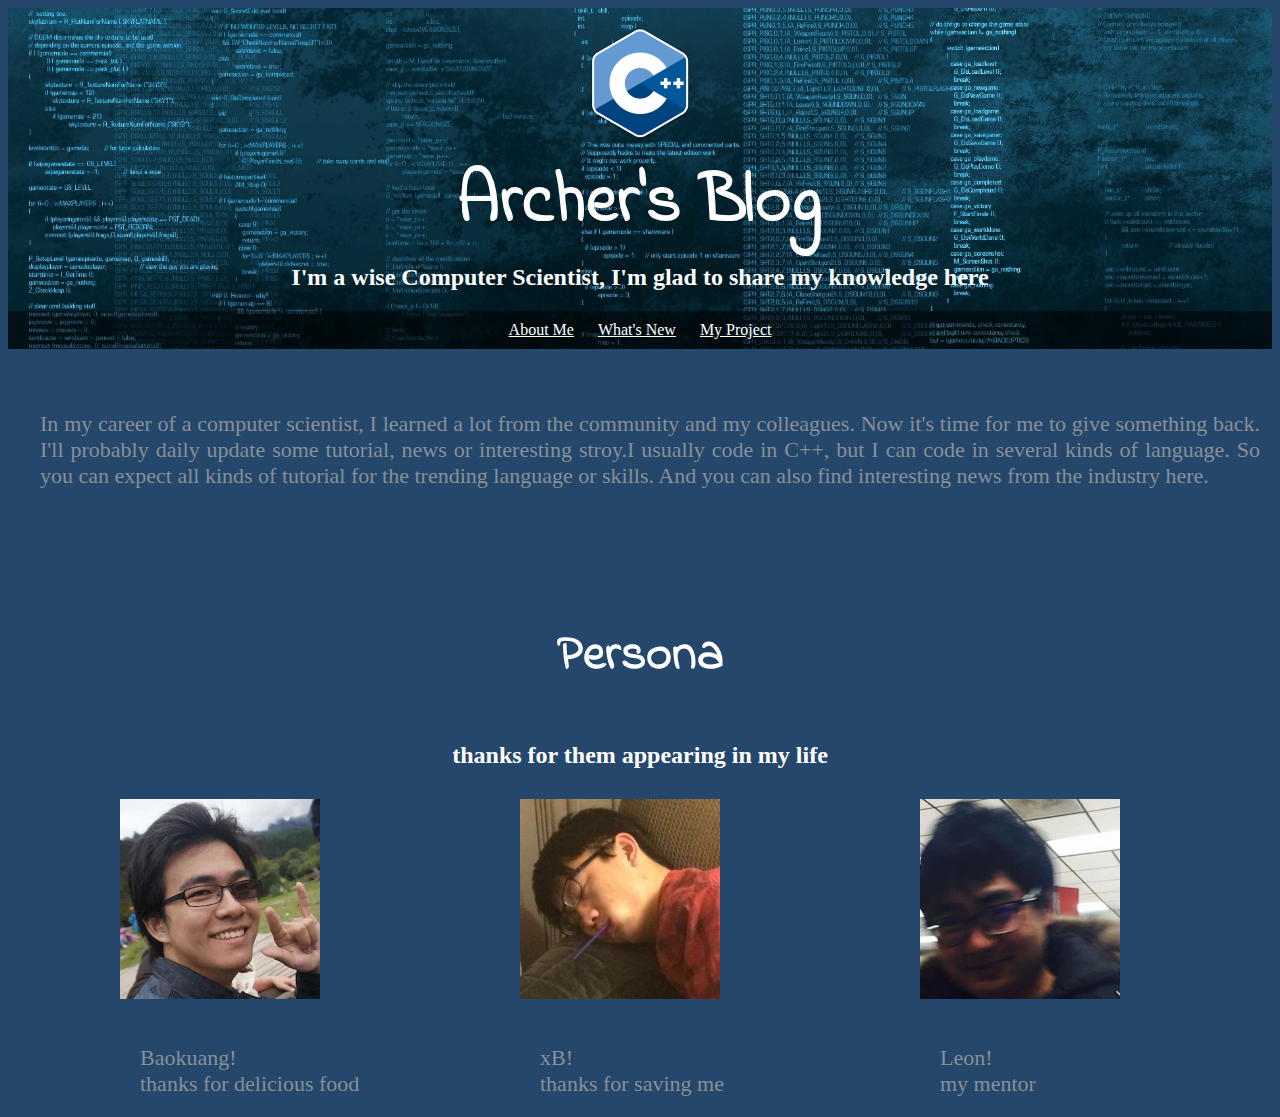
==== week4/one pager/index.html @ 94c7de5c "add" ====
<!DOCTYPE html>
<head>
  <title>Hao Tang</title>
  <link href='https://fonts.googleapis.com/css?family=Indie+Flower' rel='stylesheet' type='text/css'>
  <style>
    body {
      background-color: #24476B;
    }
    header {
      text-align: center;
      background: url('bkg.jpg');
      background-size: cover;
      color: white;
    }
    h1{
      font-family: 'Indie Flower', cursive;
      text-align: center;
      font-size: 70px ;
      margin: -10px;
    }
    h2{
      color:white;
    }
    p {
      font-size: 22px;
      background-color: #55606C
      margin: 40px;
      padding: 20px;
      color: #889098;
      text-align: justify;
      position: absolute;
    }

    ul {
      padding: 10px;
      background: rgba(0,0,0,0.5);

    }
    li {
      display: inline;
      padding: 0px 10px 0px 10px;

    }
    a{
      color: white;
    }
    div {
      margin: 20px 12px 0 12px;
      height:200px;
      width: auto;
    }
    h3{
      font-family: 'Indie Flower', cursive;
      font-size: 50px;
      color: white;
    }
    .contain {
      max-width:1300px;
      text-align:center;
    }

    .category {
      position:relative;
      display: inline-block;
      float:left;
      padding:100px;
      padding-top: 10px;
      margin: auto;
    }

  </style>
</head>
<body>
  <header>
    <img src="c++.png" width="150" height="150">
    <h1>Archer's Blog</h1>
    <h2>I'm a wise Computer Scientist, I'm glad to share my knowledge here</h2>
    <ul>
      <li><a href="#">About Me</a></li>
      <li><a href="#">What's New</a></li>
      <li><a href="#">My Project</a></li>
    </ul>
  </header>
  <div>
  <p>   In my career of a computer scientist, I learned a lot from the community and my colleagues.
    Now it's time for me to give something back. I'll probably daily update some tutorial, news or
    interesting stroy.I usually code in C++, but I can code in several kinds of language. So you can
    expect all kinds of tutorial for the trending language or skills. And you can also find interesting
    news from the industry here.
  </p>
</div>
<div class="contain">
  <h3>Persona</h3>
  <h2>thanks for them appearing in my life</h2>
  <div class="category" align="center">
    <img src="bk.jpg" width="200" height="200">
    <p>Baokuang! </br>thanks for delicious food</p>
  </div>
  <div class="category" align="center">
    <img src="xb.jpg" width="200" height="200">
    <p>xB! </br>thanks for saving me</p>
  </div>
  <div class="category" align="center">
    <img src="leon.jpg" width="200" height="200">
    <p>Leon! </br>my mentor</p>
  </div>
</div>
<div class="contain">
    <p></p>
</div>
</body>
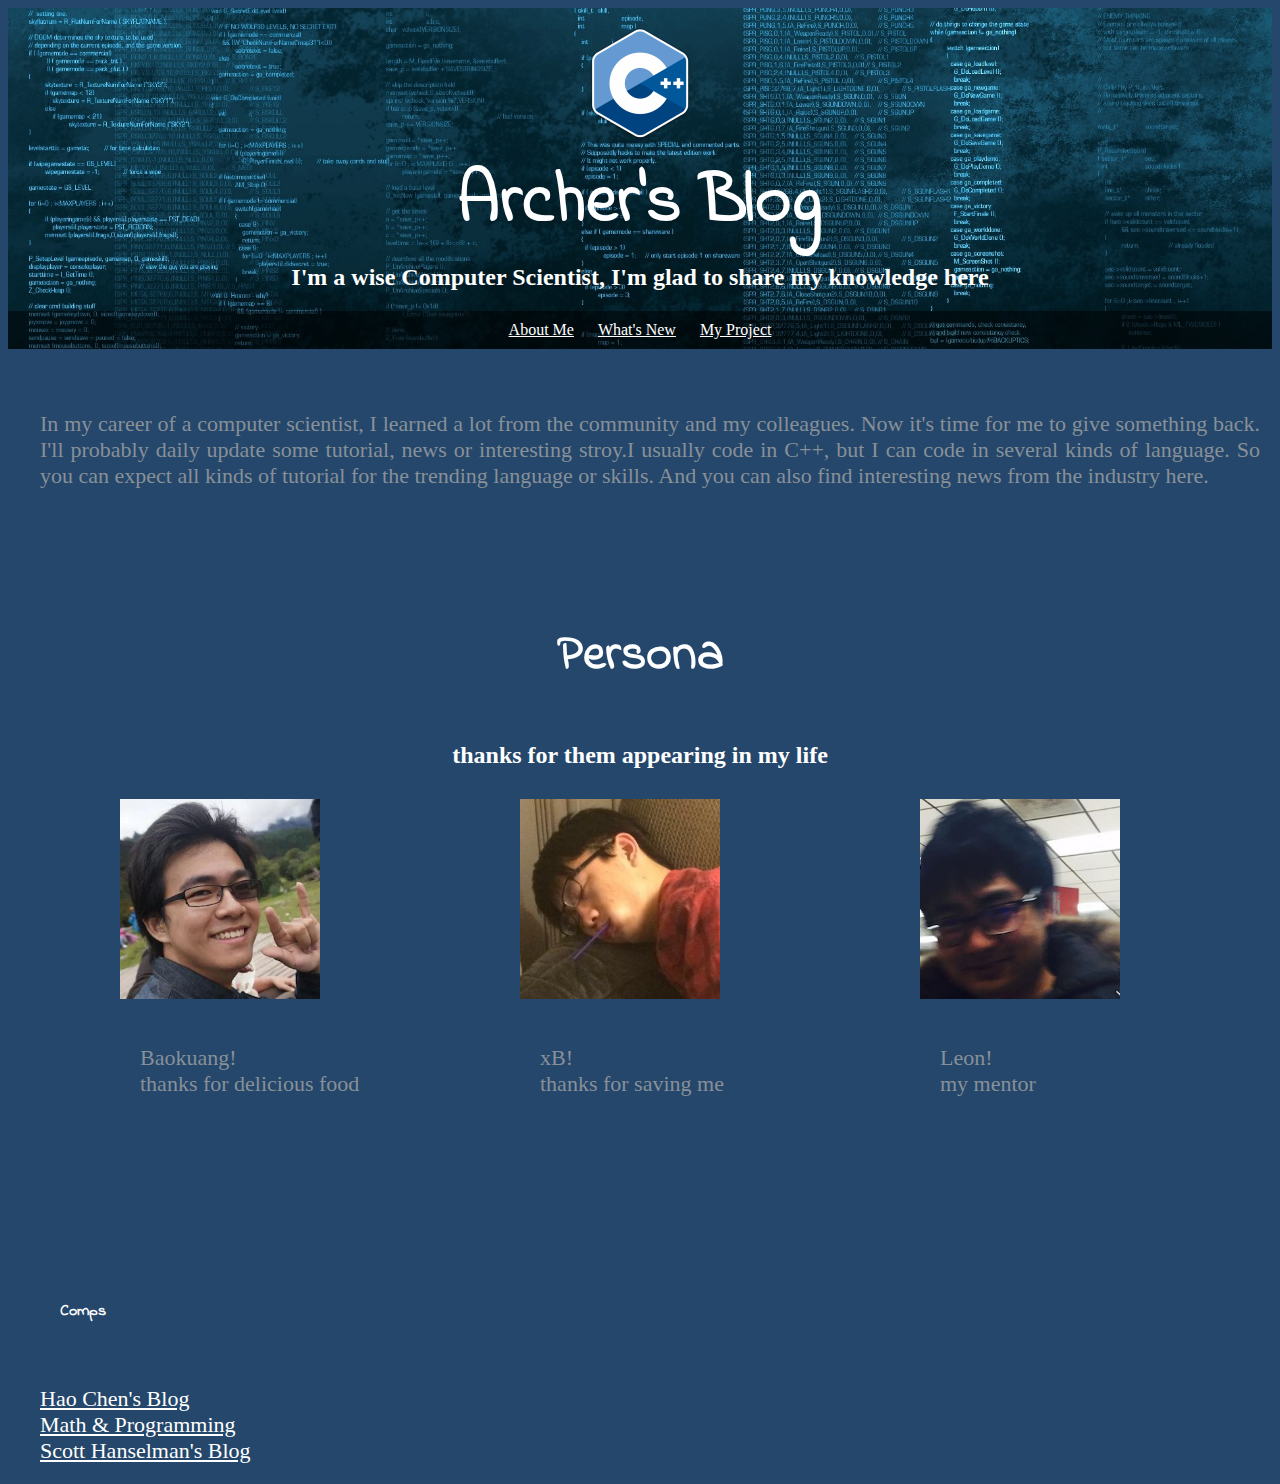
==== commit 00859aaf: "update" ====
--- a/week4/one pager/index.html
+++ b/week4/one pager/index.html
@@ -54,6 +54,14 @@
       font-size: 50px;
       color: white;
     }
+    h4{
+      font-family: 'Indie Flower', cursive;
+      text-align: left;
+      color:white;
+      margin-left: 40px;
+      margin-top: 100px;
+      padding-top: 100px;
+    }
     .contain {
       max-width:1300px;
       text-align:center;
@@ -66,6 +74,7 @@
       padding:100px;
       padding-top: 10px;
       margin: auto;
+      height: 400px;
     }
 
   </style>
@@ -106,6 +115,11 @@
   </div>
 </div>
 <div class="contain">
-    <p></p>
+    <h4>Comps</h4>
+    <p><a href="http://coolshell.cn/haoel">Hao Chen's Blog</a></br>
+        <a href="http://jeremykun.com/about/">Math & Programming</a></br>
+        <a href="http://www.hanselman.com">Scott Hanselman's Blog</a>
+
+    </p>
 </div>
 </body>
